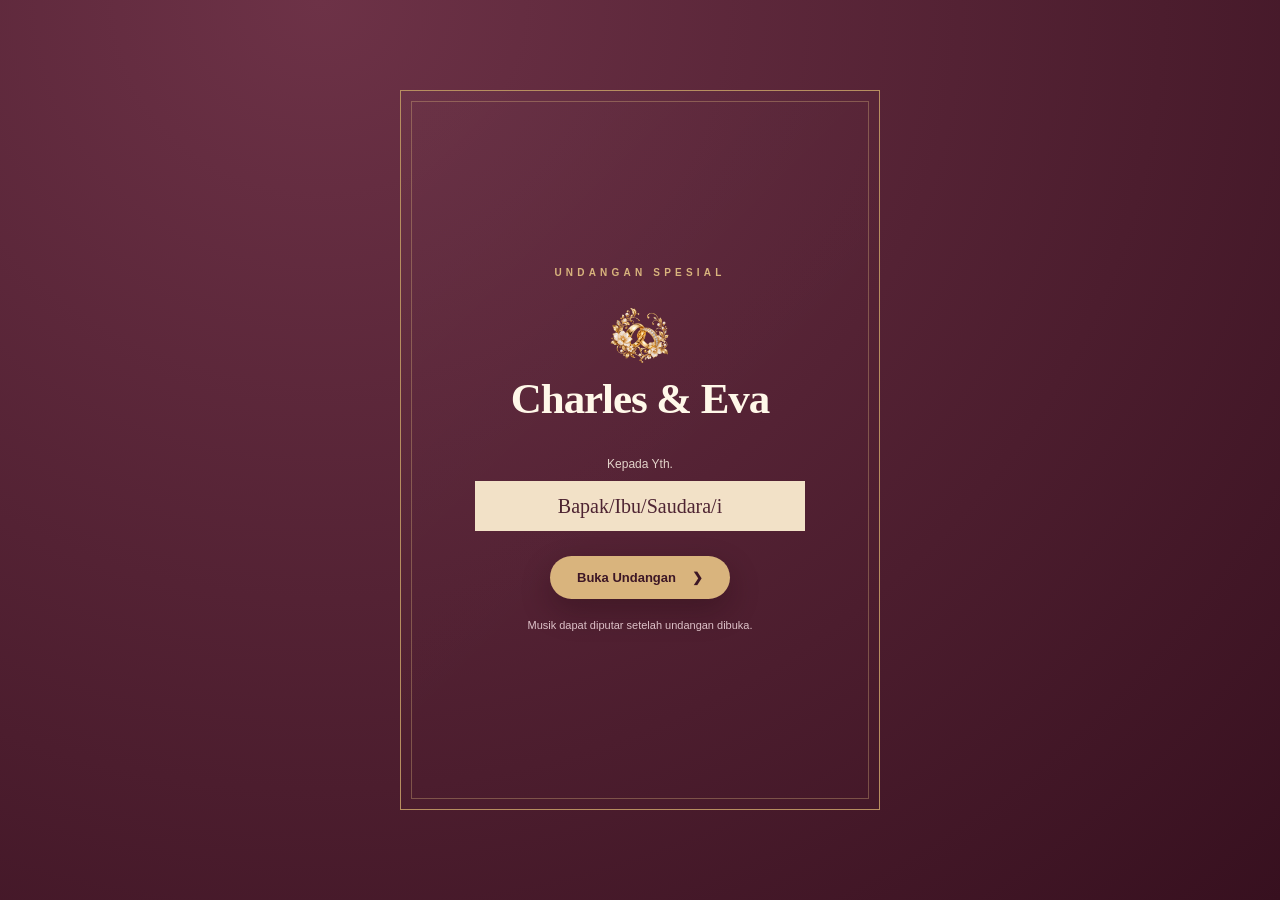
==== index.html @ 03db0274 "Initial commit" ====
<!doctype html>
<html lang="id">
<head>
  <meta charset="utf-8">
  <meta name="viewport" content="width=device-width,initial-scale=1,viewport-fit=cover">
  <meta name="theme-color" content="#4b1c2d">
  <meta name="description" content="Undangan digital — ULIDO Cetak">
  <title>Undangan Digital | ULIDO Cetak</title>
  <link rel="stylesheet" href="style.css">
</head>
<body>
  <section class="welcome" id="welcome" aria-label="Halaman pembuka undangan">
    <div class="welcome__frame">
      <div class="welcome__content">
        <p class="eyebrow" id="coverLabel">UNDANGAN SPESIAL</p>
        <div class="cover-icon" id="coverIcon" aria-hidden="true">♥</div>
        <h1 id="couple">Charles &amp; Eva</h1>
        <div class="recipient">
          <span id="guestLabel">Kepada Yth.</span>
          <div id="guestName" class="guest-name">Bapak/Ibu/Saudara/i</div>
        </div>
        <button id="openBtn" class="open-button" type="button">Buka Undangan <span aria-hidden="true">❯</span></button>
        <p class="hint">Musik dapat diputar setelah undangan dibuka.</p>
      </div>
    </div>
  </section>
  <main id="invitation" class="invitation" hidden>
    <div id="pages" class="pages" aria-label="Isi undangan"></div>
    <div class="end-panel">
      <p>Terima kasih atas doa dan restunya</p>
      <strong id="endCouple">Charles &amp; Pasangan</strong>
      <div class="quick-links">
  <a id="mapsPemberkatan" target="_blank"
     rel="noopener noreferrer" hidden>
    Lokasi Pemberkatan
  </a>

  <a id="mapsResepsi" target="_blank"
     rel="noopener noreferrer" hidden>
    Lokasi Resepsi dan Pesta Adat
  </a>

  <a id="waLink" target="_blank"
     rel="noopener noreferrer" hidden>
    Konfirmasi via WhatsApp
  </a>
</div>
      <small>Made with ♡ by ULIDO Cetak</small>
    </div>
  </main>
  <div class="floating-actions" id="floatingActions" hidden>
    <button id="musicBtn" type="button" aria-label="Putar atau hentikan musik" aria-pressed="false" title="Musik">♫</button>
    <button id="topBtn" type="button" aria-label="Kembali ke atas" title="Kembali ke atas">↑</button>
  </div>
  <audio id="backgroundAudio" preload="none" loop></audio>
  <script src="config.js"></script>
  <script src="script.js"></script>
</body>
</html>
---- style.css ----
*{box-sizing:border-box}html{scroll-behavior:smooth}body{margin:0;background:#4b1c2d;color:#fff8e9;font-family:Georgia,'Times New Roman',serif}button{font:inherit;cursor:pointer}.welcome{position:fixed;inset:0;z-index:10;display:flex;justify-content:center;align-items:center;background:radial-gradient(ellipse at 25% 0%,#6d3247 0%,#4c1d2e 62%,#37101f 100%);padding:10px;overflow:auto;transition:opacity .75s ease,visibility .75s ease}.welcome--closing{opacity:0;visibility:hidden;pointer-events:none}.welcome__frame{position:relative;isolation:isolate;width:min(100%,480px);min-height:min(96dvh,720px);border:1px solid #b78e60;display:flex;align-items:center;justify-content:center;padding:64px 20px;background:linear-gradient(135deg,rgba(255,255,255,.02),transparent 60%)}.welcome__frame:before{content:'';position:absolute;inset:10px;border:1px solid rgba(217,180,125,.36);pointer-events:none}.welcome__content{position:relative;width:100%;text-align:center}.eyebrow{font:600 10px/1.5 Arial,sans-serif;letter-spacing:.42em;color:var(--gold,#d9b47d);margin:0 0 24px}.cover-icon{height:64px;display:grid;place-items:start center;color:var(--gold,#d9b47d);font-size:56px;line-height:1}.cover-icon img{width:62px;height:62px;object-fit:contain;display:block}.welcome h1{font-size:clamp(28px,7.4vw,43px);letter-spacing:-.025em;line-height:1.18;margin:6px 0 32px;font-weight:700;text-wrap:balance}.recipient{margin:0 auto 25px;font:12px Arial,sans-serif}.recipient>span{display:block;margin-bottom:10px;color:#e3d3ca}.guest-name{width:min(100%,330px);margin:auto;padding:12px 14px;min-height:48px;background:#f2e1c7;color:#4e2432;font:clamp(16px,4vw,20px)/1.3 Georgia,serif;overflow-wrap:anywhere}.open-button{display:inline-flex;align-items:center;justify-content:center;gap:16px;padding:14px 25px;background:var(--gold,#d9b47d);color:#3d1726;border:0;border-radius:60px;min-width:180px;font:600 13px Arial,sans-serif;box-shadow:0 12px 30px #20091055;transition:transform .25s,filter .25s}.open-button:hover{transform:translateY(-3px);filter:brightness(1.06)}.open-button:focus-visible,button:focus-visible,a:focus-visible{outline:3px solid #fff;outline-offset:4px}.hint{font:11px/1.6 Arial,sans-serif;color:#ddc1c8;margin:18px 0 0}.invitation{width:100%;min-height:100dvh}.pages{width:min(100%,720px);margin:0 auto;line-height:0;background:#4b1c2d}.invitation-page{display:block;width:100%;height:auto;margin:0;padding:0;user-select:none;-webkit-user-drag:none}.page-fallback{padding:32px;text-align:center;background:#eee;color:#6a253b;font:14px Arial,sans-serif;line-height:1.5}.end-panel{text-align:center;padding:55px 20px 110px;background:linear-gradient(#4b1c2d,#310e1c)}.end-panel p{font:14px/1.6 Arial,sans-serif;color:#ecd5cf;margin:0 0 14px}.end-panel strong{display:block;font-size:clamp(26px,6vw,40px);margin-bottom:25px}.end-panel small{font:11px Arial,sans-serif;color:#ba9ca5}.quick-links{display:flex;flex-wrap:wrap;gap:12px;justify-content:center;margin:20px auto 40px}.quick-links a{display:inline-block;padding:11px 18px;color:#37111f;background:var(--gold,#d9b47d);border-radius:35px;font:600 12px Arial,sans-serif;text-decoration:none}.floating-actions{position:fixed;right:max(14px,env(safe-area-inset-right));bottom:max(20px,env(safe-area-inset-bottom));z-index:5;display:flex;flex-direction:column;gap:10px}.floating-actions button{display:grid;place-items:center;width:44px;height:44px;border:1px solid #d8b982;background:#4d2136e8;color:#f2ddb9;border-radius:50%;font:22px Arial,sans-serif;backdrop-filter:blur(8px);box-shadow:0 4px 18px #0005}.floating-actions button[aria-pressed=true]{background:#dfba7e;color:#441628}@media(max-width:480px){.welcome{padding:0}.welcome__frame{min-height:100dvh;width:100%;border-left:0;border-right:0;padding:45px 19px}.welcome__frame:before{inset:12px}.welcome h1{margin-bottom:30px}.pages{max-width:100%}}@media(prefers-reduced-motion:reduce){html{scroll-behavior:auto}.welcome,.open-button{transition:none}}
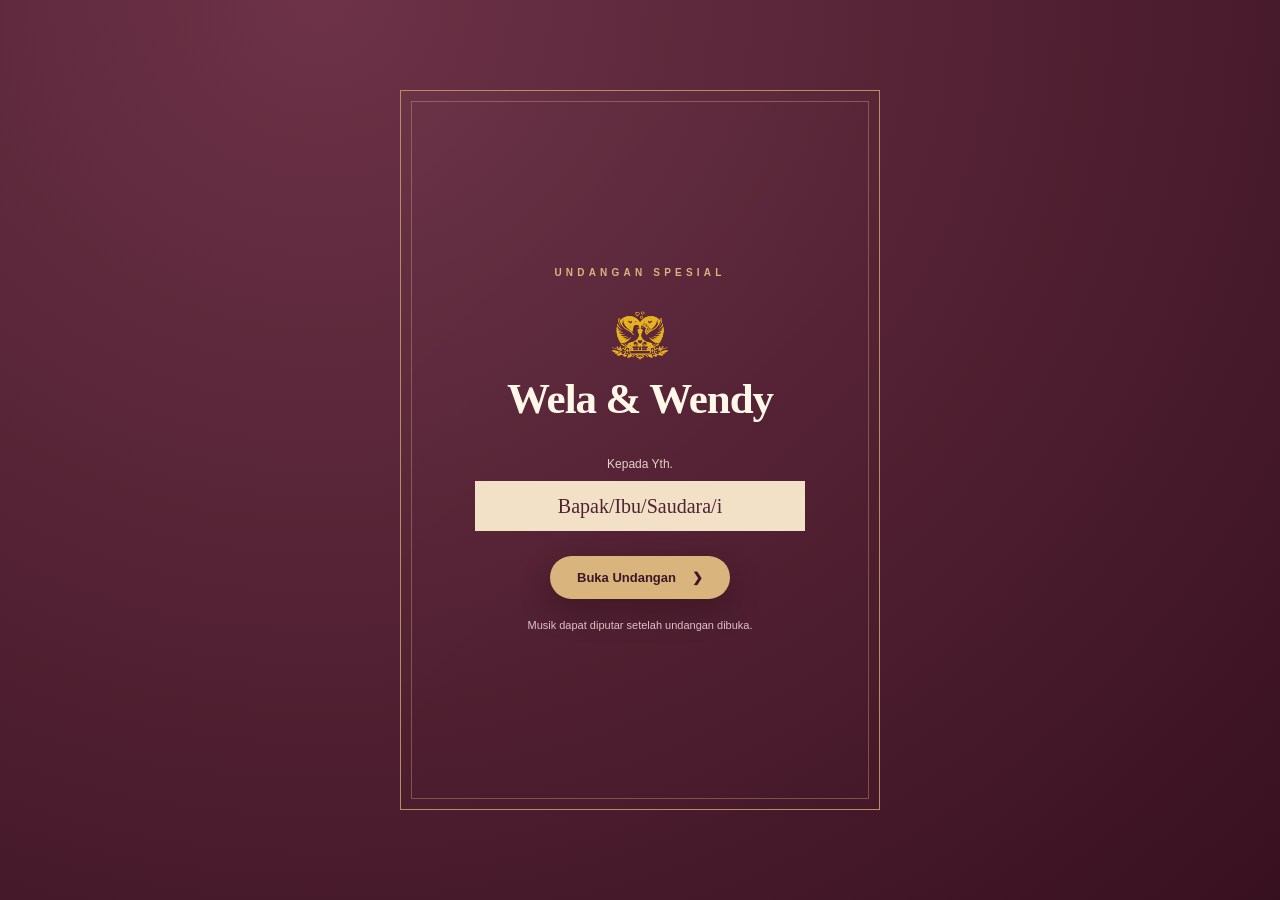
==== commit 3819f4f4: "Update couple names in invitation HTML" ====
--- a/index.html
+++ b/index.html
@@ -14,7 +14,7 @@
       <div class="welcome__content">
         <p class="eyebrow" id="coverLabel">UNDANGAN SPESIAL</p>
         <div class="cover-icon" id="coverIcon" aria-hidden="true">♥</div>
-        <h1 id="couple">Charles &amp; Eva</h1>
+        <h1 id="couple">Wela &amp; Wendy</h1>
         <div class="recipient">
           <span id="guestLabel">Kepada Yth.</span>
           <div id="guestName" class="guest-name">Bapak/Ibu/Saudara/i</div>
@@ -27,8 +27,8 @@
   <main id="invitation" class="invitation" hidden>
     <div id="pages" class="pages" aria-label="Isi undangan"></div>
     <div class="end-panel">
-      <p>Terima kasih atas doa dan restunya</p>
-      <strong id="endCouple">Charles &amp; Pasangan</strong>
+      <p>Terima kasih atas kehadian, doa dan restunya</p>
+      <strong id="endCouple">Wela &amp; Wendy</strong>
       <div class="quick-links">
   <a id="mapsPemberkatan" target="_blank"
      rel="noopener noreferrer" hidden>
